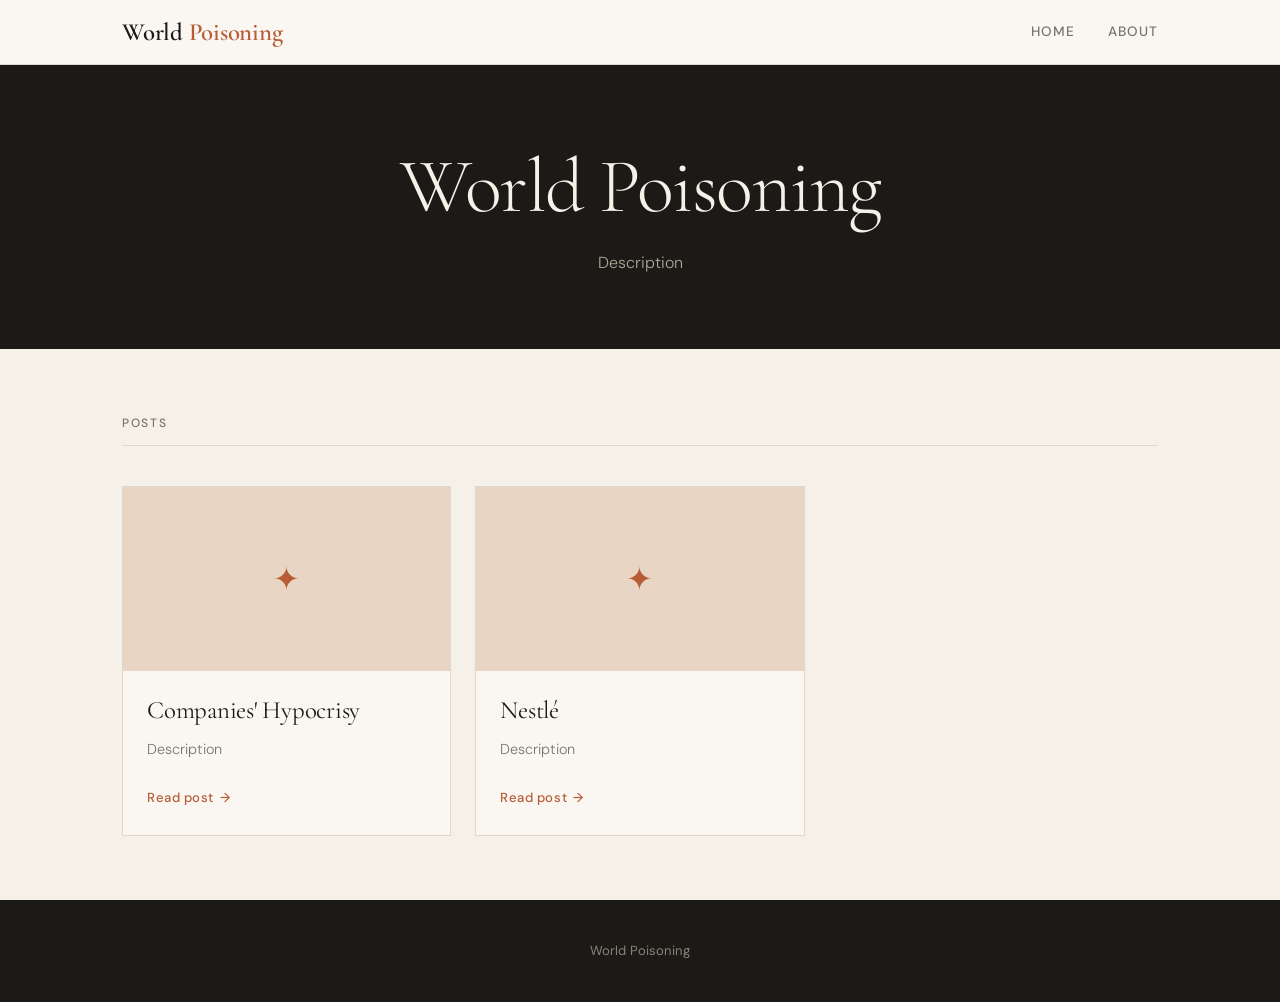
==== index.html @ f6daf37c "Add files via upload" ====
<!DOCTYPE html>
<html lang="en">
<head>
  <meta charset="UTF-8" />
  <meta name="viewport" content="width=device-width, initial-scale=1.0" />
  <title>World Poisoning</title>
  <link rel="stylesheet" href="style.css" />
</head>
<body>

  <header class="site-header">
    <div class="header-inner">
      <a href="index.html" class="site-logo">World <span>Poisoning</span></a>
      <nav>
        <ul class="site-nav">
          <li><a href="index.html">Home</a></li>
          <li><a href="about.html">About</a></li>
        </ul>
      </nav>
    </div>
  </header>

  <section class="hero">
    <h1>World Poisoning</h1>
    <p>Description</p>
  </section>

  <main class="posts-section">
    <p class="section-label">Posts</p>

    <div class="posts-grid">

      <!-- POST 1 -->
      <a href="companies-hypocrisy.html" class="post-card">
        <div class="card-img no-image">✦</div>
        <div class="card-body">
          <h2 class="card-title">Companies' Hypocrisy</h2>
          <p class="card-excerpt">Description</p>
          <span class="card-link">Read post</span>
        </div>
      </a>

      <!-- POST 2 -->
      <a href="nestle.html" class="post-card">
        <div class="card-img no-image">✦</div>
        <div class="card-body">
          <h2 class="card-title">Nestlé</h2>
          <p class="card-excerpt">Description</p>
          <span class="card-link">Read post</span>
        </div>
      </a>

      <!-- TO ADD A NEW POST: copy one of the blocks above,
           paste it here, change the href, title, and description -->

    </div>
  </main>

  <footer class="site-footer">
    <p>World Poisoning</p>
  </footer>

</body>
</html>
---- style.css ----
@import url('https://fonts.googleapis.com/css2?family=Cormorant+Garamond:ital,wght@0,300;0,400;0,600;1,300;1,400&family=DM+Sans:wght@300;400;500&display=swap');

:root {
  --bg:          #f5f0e8;
  --surface:     #faf7f2;
  --text:        #1c1a17;
  --text-muted:  #7a7568;
  --accent:      #b85c38;
  --accent-soft: #e8d5c4;
  --border:      #ddd8ce;
  --font-display: 'Cormorant Garamond', Georgia, serif;
  --font-body:    'DM Sans', sans-serif;
  --max-w:       780px;
  --wide-w:      1100px;
}

*, *::before, *::after { box-sizing: border-box; margin: 0; padding: 0; }
html { scroll-behavior: smooth; }
body {
  background-color: var(--bg);
  color: var(--text);
  font-family: var(--font-body);
  font-size: 17px;
  line-height: 1.7;
  -webkit-font-smoothing: antialiased;
}
a { color: inherit; text-decoration: none; }
img { display: block; max-width: 100%; height: auto; }

/* ─── Header ─── */
.site-header {
  background-color: var(--surface);
  border-bottom: 1px solid var(--border);
  position: sticky;
  top: 0;
  z-index: 100;
}
.header-inner {
  max-width: var(--wide-w);
  margin: 0 auto;
  padding: 0 2rem;
  display: flex;
  align-items: center;
  justify-content: space-between;
  height: 64px;
}
.site-logo {
  font-family: var(--font-display);
  font-size: 1.55rem;
  font-weight: 600;
  letter-spacing: -0.01em;
}
.site-logo span { color: var(--accent); }
.site-nav {
  display: flex;
  gap: 2rem;
  list-style: none;
  font-size: 0.85rem;
  font-weight: 500;
  letter-spacing: 0.08em;
  text-transform: uppercase;
}
.site-nav a { color: var(--text-muted); transition: color 0.2s; }
.site-nav a:hover { color: var(--accent); }

/* ─── Hero ─── */
.hero {
  background-color: var(--text);
  color: var(--bg);
  padding: 5rem 2rem 4.5rem;
  text-align: center;
}
.hero h1 {
  font-family: var(--font-display);
  font-size: clamp(2.8rem, 6vw, 5rem);
  font-weight: 300;
  line-height: 1.1;
  letter-spacing: -0.02em;
  max-width: 700px;
  margin: 0 auto 1.25rem;
}
.hero p {
  font-size: 1rem;
  color: #b0a899;
  max-width: 480px;
  margin: 0 auto;
  font-weight: 300;
}

/* ─── Posts Section ─── */
.posts-section {
  max-width: var(--wide-w);
  margin: 0 auto;
  padding: 4rem 2rem;
}
.section-label {
  font-size: 0.75rem;
  font-weight: 500;
  letter-spacing: 0.14em;
  text-transform: uppercase;
  color: var(--text-muted);
  border-bottom: 1px solid var(--border);
  padding-bottom: 0.75rem;
  margin-bottom: 2.5rem;
}
.posts-grid {
  display: grid;
  grid-template-columns: repeat(auto-fill, minmax(300px, 1fr));
  gap: 1.5rem;
}
.post-card {
  background: var(--surface);
  border: 1px solid var(--border);
  overflow: hidden;
  transition: box-shadow 0.25s, transform 0.25s;
  display: block;
}
.post-card:hover {
  box-shadow: 0 6px 28px rgba(0,0,0,0.08);
  transform: translateY(-2px);
}
.post-card .card-img {
  aspect-ratio: 16/9;
  overflow: hidden;
  background: var(--accent-soft);
}
.post-card .card-img img {
  width: 100%; height: 100%; object-fit: cover;
  transition: transform 0.5s ease;
}
.post-card:hover .card-img img { transform: scale(1.04); }
.card-img.no-image {
  display: flex;
  align-items: center;
  justify-content: center;
  background: var(--accent-soft);
  color: var(--accent);
  font-size: 2rem;
}
.post-card .card-body { padding: 1.5rem; }
.card-title {
  font-family: var(--font-display);
  font-size: 1.55rem;
  font-weight: 400;
  line-height: 1.25;
  letter-spacing: -0.01em;
  margin-bottom: 0.75rem;
  color: var(--text);
}
.card-excerpt {
  font-size: 0.9rem;
  color: var(--text-muted);
  line-height: 1.65;
  margin-bottom: 1.25rem;
  font-weight: 300;
}
.card-link {
  display: inline-flex;
  align-items: center;
  gap: 0.4rem;
  font-size: 0.82rem;
  font-weight: 500;
  color: var(--accent);
  letter-spacing: 0.04em;
  transition: gap 0.2s;
}
.card-link:hover { gap: 0.7rem; }
.card-link::after { content: '→'; }

/* ─── Single Post ─── */
.post-header {
  max-width: var(--max-w);
  margin: 0 auto;
  padding: 4rem 2rem 2rem;
}
.post-title {
  font-family: var(--font-display);
  font-size: clamp(2rem, 5vw, 3.5rem);
  font-weight: 300;
  line-height: 1.12;
  letter-spacing: -0.02em;
  margin-bottom: 1.25rem;
  padding-bottom: 2rem;
  border-bottom: 1px solid var(--border);
}
.post-cover {
  max-width: var(--wide-w);
  margin: 0 auto 3rem;
  padding: 0 2rem;
}
.post-cover img {
  width: 100%;
  max-height: 520px;
  object-fit: cover;
}
.post-body {
  max-width: var(--max-w);
  margin: 0 auto;
  padding: 0 2rem 5rem;
}
.post-body p {
  margin-bottom: 1.5rem;
  font-weight: 300;
  color: #2e2b26;
  line-height: 1.85;
}
.post-body h2 {
  font-family: var(--font-display);
  font-size: 1.9rem;
  font-weight: 400;
  letter-spacing: -0.01em;
  margin: 3rem 0 1rem;
  line-height: 1.2;
}
.post-body figure { margin: 2.5rem 0; }
.post-body figure img { width: 100%; }
.post-body figcaption {
  font-size: 0.8rem;
  color: var(--text-muted);
  text-align: center;
  margin-top: 0.6rem;
  font-style: italic;
}

/* ─── About Section ─── */
.about-section {
  max-width: var(--max-w);
  margin: 0 auto;
  padding: 4rem 2rem;
}
.about-section h2 {
  font-family: var(--font-display);
  font-size: 2rem;
  font-weight: 300;
  margin-bottom: 2rem;
  padding-bottom: 1rem;
  border-bottom: 1px solid var(--border);
}
.about-block {
  margin-bottom: 2rem;
}
.about-block h3 {
  font-family: var(--font-display);
  font-size: 1.3rem;
  font-weight: 600;
  margin-bottom: 0.5rem;
  color: var(--accent);
}
.about-block p {
  font-size: 0.95rem;
  color: var(--text-muted);
  font-weight: 300;
}

/* ─── Misc ─── */
.post-divider {
  max-width: var(--max-w);
  margin: 0 auto;
  border: none;
  border-top: 1px solid var(--border);
}
.back-wrap {
  max-width: var(--max-w);
  margin: 0 auto;
  padding: 2rem 2rem 0;
}
.back-link {
  display: inline-flex;
  align-items: center;
  gap: 0.5rem;
  font-size: 0.82rem;
  font-weight: 500;
  color: var(--text-muted);
  letter-spacing: 0.04em;
  transition: color 0.2s, gap 0.2s;
}
.back-link::before { content: '←'; }
.back-link:hover { color: var(--accent); gap: 0.75rem; }

/* ─── Footer ─── */
.site-footer {
  background-color: var(--text);
  color: #8a8278;
  text-align: center;
  padding: 2.5rem 2rem;
  font-size: 0.82rem;
}

/* ─── Responsive ─── */
@media (max-width: 768px) {
  .site-nav { display: none; }
}
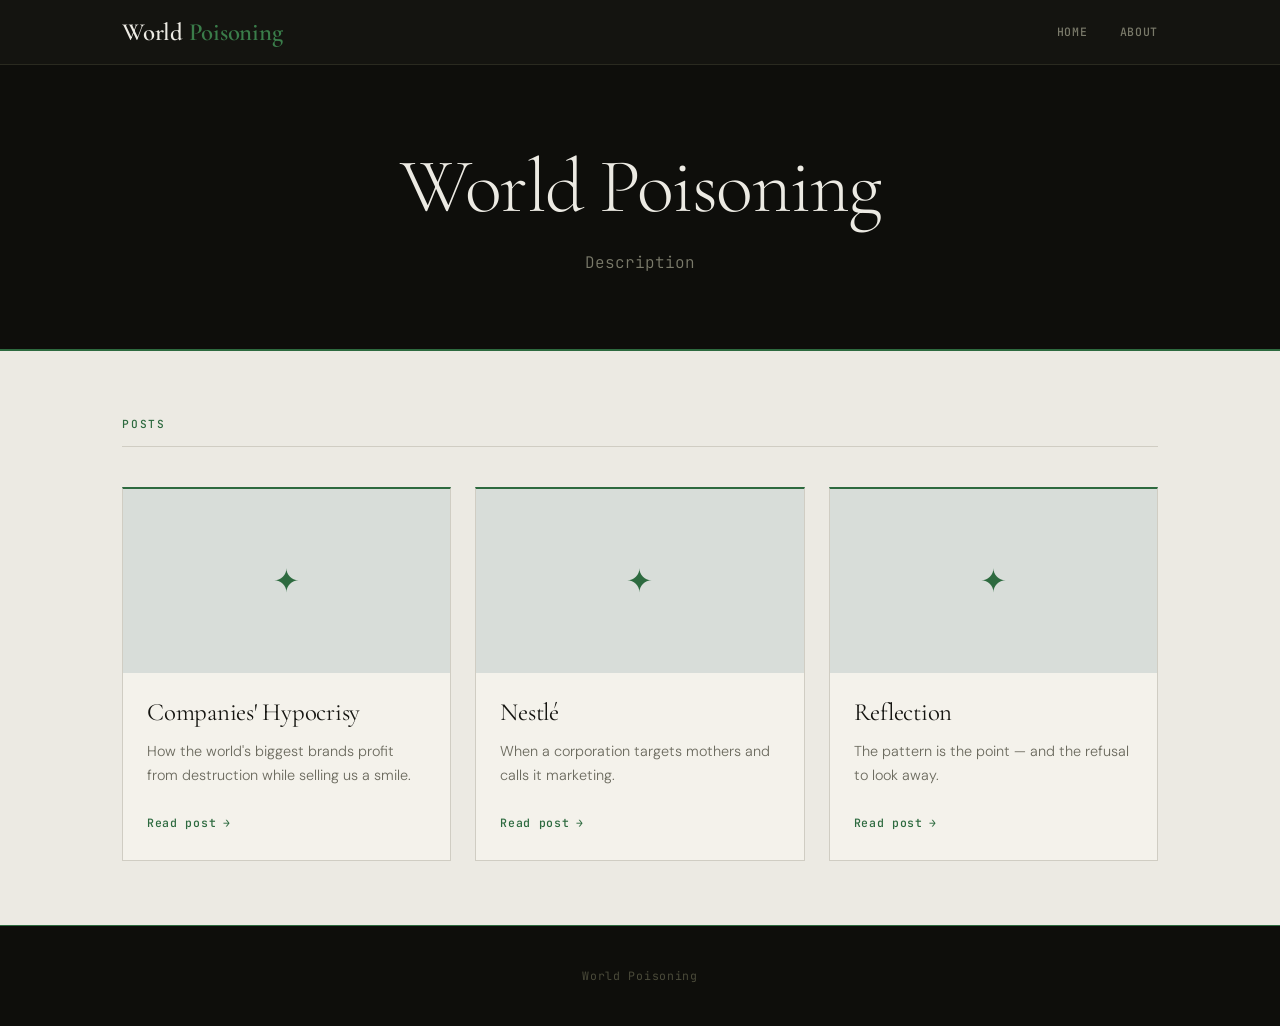
==== commit ab856cd9: "Add files via upload" ====
--- a/index.html
+++ b/index.html
@@ -35,7 +35,7 @@
         <div class="card-img no-image">✦</div>
         <div class="card-body">
           <h2 class="card-title">Companies' Hypocrisy</h2>
-          <p class="card-excerpt">Description</p>
+          <p class="card-excerpt">How the world's biggest brands profit from destruction while selling us a smile.</p>
           <span class="card-link">Read post</span>
         </div>
       </a>
@@ -45,13 +45,23 @@
         <div class="card-img no-image">✦</div>
         <div class="card-body">
           <h2 class="card-title">Nestlé</h2>
-          <p class="card-excerpt">Description</p>
+          <p class="card-excerpt">When a corporation targets mothers and calls it marketing.</p>
           <span class="card-link">Read post</span>
         </div>
       </a>
 
-      <!-- TO ADD A NEW POST: copy one of the blocks above,
-           paste it here, change the href, title, and description -->
+      <!-- POST 3 -->
+      <a href="reflection.html" class="post-card">
+        <div class="card-img no-image">✦</div>
+        <div class="card-body">
+          <h2 class="card-title">Reflection</h2>
+          <p class="card-excerpt">The pattern is the point — and the refusal to look away.</p>
+          <span class="card-link">Read post</span>
+        </div>
+      </a>
+
+      <!-- TO ADD A NEW POST: copy one block above, paste it here,
+           change the href, title, and description -->
 
     </div>
   </main>
--- a/style.css
+++ b/style.css
@@ -1,15 +1,17 @@
-@import url('https://fonts.googleapis.com/css2?family=Cormorant+Garamond:ital,wght@0,300;0,400;0,600;1,300;1,400&family=DM+Sans:wght@300;400;500&display=swap');
+@import url('https://fonts.googleapis.com/css2?family=Cormorant+Garamond:ital,wght@0,300;0,400;0,600;1,300;1,400&family=DM+Sans:wght@300;400;500&family=JetBrains+Mono:wght@400;500&display=swap');
 
 :root {
-  --bg:          #f5f0e8;
-  --surface:     #faf7f2;
-  --text:        #1c1a17;
-  --text-muted:  #7a7568;
-  --accent:      #b85c38;
-  --accent-soft: #e8d5c4;
-  --border:      #ddd8ce;
+  --bg:          #eceae3;
+  --surface:     #f4f2eb;
+  --text:        #141410;
+  --text-muted:  #6b6a5e;
+  --accent:      #2d6a3f;
+  --accent-soft: #c8dece;
+  --accent-glow: #3a7d4a;
+  --border:      #d0cdc3;
   --font-display: 'Cormorant Garamond', Georgia, serif;
   --font-body:    'DM Sans', sans-serif;
+  --font-mono:    'JetBrains Mono', monospace;
   --max-w:       780px;
   --wide-w:      1100px;
 }
@@ -29,8 +31,8 @@
 
 /* ─── Header ─── */
 .site-header {
-  background-color: var(--surface);
-  border-bottom: 1px solid var(--border);
+  background-color: var(--text);
+  border-bottom: 1px solid #2a2a20;
   position: sticky;
   top: 0;
   z-index: 100;
@@ -49,26 +51,29 @@
   font-size: 1.55rem;
   font-weight: 600;
   letter-spacing: -0.01em;
-}
-.site-logo span { color: var(--accent); }
+  color: var(--bg);
+}
+.site-logo span { color: var(--accent-glow); }
 .site-nav {
   display: flex;
   gap: 2rem;
   list-style: none;
-  font-size: 0.85rem;
-  font-weight: 500;
-  letter-spacing: 0.08em;
+  font-family: var(--font-mono);
+  font-size: 0.72rem;
+  font-weight: 500;
+  letter-spacing: 0.06em;
   text-transform: uppercase;
 }
-.site-nav a { color: var(--text-muted); transition: color 0.2s; }
-.site-nav a:hover { color: var(--accent); }
+.site-nav a { color: #7a7a6a; transition: color 0.2s; }
+.site-nav a:hover { color: var(--accent-glow); }
 
 /* ─── Hero ─── */
 .hero {
-  background-color: var(--text);
+  background-color: #0e0e0b;
   color: var(--bg);
   padding: 5rem 2rem 4.5rem;
   text-align: center;
+  border-bottom: 2px solid var(--accent);
 }
 .hero h1 {
   font-family: var(--font-display);
@@ -81,10 +86,11 @@
 }
 .hero p {
   font-size: 1rem;
-  color: #b0a899;
+  color: #7a7a6a;
   max-width: 480px;
   margin: 0 auto;
   font-weight: 300;
+  font-family: var(--font-mono);
 }
 
 /* ─── Posts Section ─── */
@@ -94,11 +100,12 @@
   padding: 4rem 2rem;
 }
 .section-label {
-  font-size: 0.75rem;
-  font-weight: 500;
-  letter-spacing: 0.14em;
+  font-family: var(--font-mono);
+  font-size: 0.7rem;
+  font-weight: 500;
+  letter-spacing: 0.16em;
   text-transform: uppercase;
-  color: var(--text-muted);
+  color: var(--accent);
   border-bottom: 1px solid var(--border);
   padding-bottom: 0.75rem;
   margin-bottom: 2.5rem;
@@ -111,12 +118,13 @@
 .post-card {
   background: var(--surface);
   border: 1px solid var(--border);
+  border-top: 2px solid var(--accent);
   overflow: hidden;
   transition: box-shadow 0.25s, transform 0.25s;
   display: block;
 }
 .post-card:hover {
-  box-shadow: 0 6px 28px rgba(0,0,0,0.08);
+  box-shadow: 0 6px 28px rgba(45,106,63,0.1);
   transform: translateY(-2px);
 }
 .post-card .card-img {
@@ -127,15 +135,17 @@
 .post-card .card-img img {
   width: 100%; height: 100%; object-fit: cover;
   transition: transform 0.5s ease;
-}
-.post-card:hover .card-img img { transform: scale(1.04); }
+  filter: grayscale(15%);
+}
+.post-card:hover .card-img img { transform: scale(1.04); filter: grayscale(0%); }
 .card-img.no-image {
   display: flex;
   align-items: center;
   justify-content: center;
-  background: var(--accent-soft);
+  background: #d8ddd9;
   color: var(--accent);
   font-size: 2rem;
+  font-family: var(--font-mono);
 }
 .post-card .card-body { padding: 1.5rem; }
 .card-title {
@@ -158,10 +168,11 @@
   display: inline-flex;
   align-items: center;
   gap: 0.4rem;
-  font-size: 0.82rem;
-  font-weight: 500;
-  color: var(--accent);
-  letter-spacing: 0.04em;
+  font-family: var(--font-mono);
+  font-size: 0.72rem;
+  font-weight: 500;
+  color: var(--accent);
+  letter-spacing: 0.06em;
   transition: gap 0.2s;
 }
 .card-link:hover { gap: 0.7rem; }
@@ -192,6 +203,7 @@
   width: 100%;
   max-height: 520px;
   object-fit: cover;
+  filter: grayscale(10%);
 }
 .post-body {
   max-width: var(--max-w);
@@ -201,7 +213,7 @@
 .post-body p {
   margin-bottom: 1.5rem;
   font-weight: 300;
-  color: #2e2b26;
+  color: #2a2a1e;
   line-height: 1.85;
 }
 .post-body h2 {
@@ -213,14 +225,21 @@
   line-height: 1.2;
 }
 .post-body figure { margin: 2.5rem 0; }
-.post-body figure img { width: 100%; }
+.post-body figure img {
+  width: 100%;
+  filter: grayscale(10%);
+  transition: filter 0.3s;
+}
+.post-body figure img:hover { filter: grayscale(0%); }
 .post-body figcaption {
-  font-size: 0.8rem;
-  color: var(--text-muted);
-  text-align: center;
-  margin-top: 0.6rem;
-  font-style: italic;
-}
+  font-family: var(--font-mono);
+  font-size: 0.72rem;
+  color: var(--accent);
+  text-align: left;
+  margin-top: 0.5rem;
+  letter-spacing: 0.04em;
+}
+.post-body figcaption::before { content: '// '; opacity: 0.6; }
 
 /* ─── About Section ─── */
 .about-section {
@@ -236,13 +255,13 @@
   padding-bottom: 1rem;
   border-bottom: 1px solid var(--border);
 }
-.about-block {
-  margin-bottom: 2rem;
-}
+.about-block { margin-bottom: 2rem; }
 .about-block h3 {
-  font-family: var(--font-display);
-  font-size: 1.3rem;
-  font-weight: 600;
+  font-family: var(--font-mono);
+  font-size: 0.8rem;
+  font-weight: 500;
+  letter-spacing: 0.1em;
+  text-transform: uppercase;
   margin-bottom: 0.5rem;
   color: var(--accent);
 }
@@ -268,22 +287,26 @@
   display: inline-flex;
   align-items: center;
   gap: 0.5rem;
-  font-size: 0.82rem;
+  font-family: var(--font-mono);
+  font-size: 0.72rem;
   font-weight: 500;
   color: var(--text-muted);
-  letter-spacing: 0.04em;
+  letter-spacing: 0.06em;
   transition: color 0.2s, gap 0.2s;
 }
-.back-link::before { content: '←'; }
+.back-link::before { content: '← '; }
 .back-link:hover { color: var(--accent); gap: 0.75rem; }
 
 /* ─── Footer ─── */
 .site-footer {
-  background-color: var(--text);
-  color: #8a8278;
+  background-color: #0e0e0b;
+  color: #4a4a3a;
   text-align: center;
   padding: 2.5rem 2rem;
-  font-size: 0.82rem;
+  font-family: var(--font-mono);
+  font-size: 0.72rem;
+  letter-spacing: 0.06em;
+  border-top: 1px solid var(--accent);
 }
 
 /* ─── Responsive ─── */
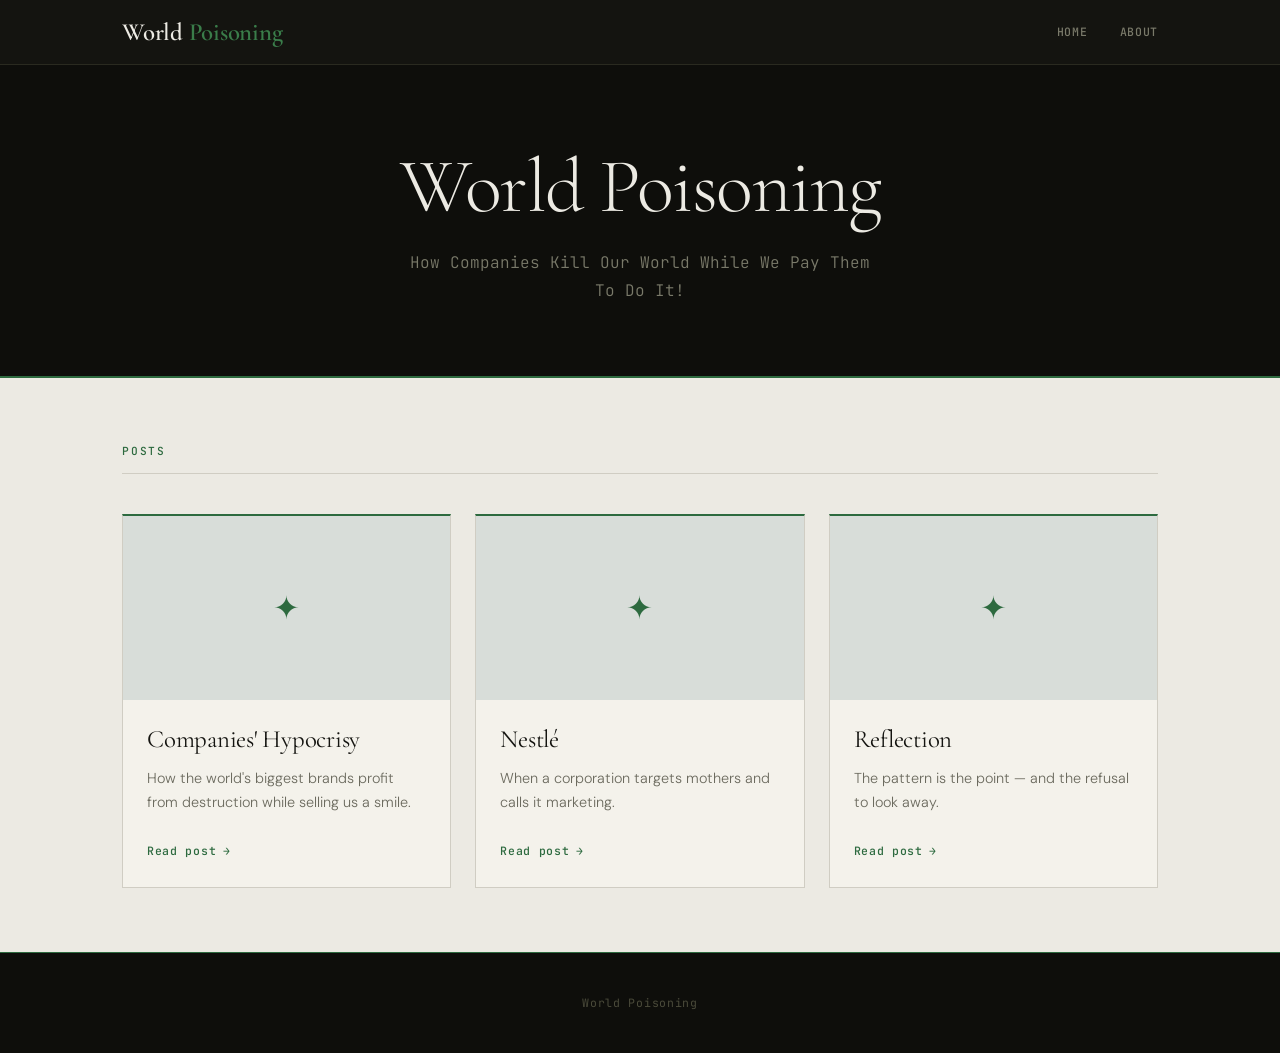
==== commit 3ebac70a: "Update index.html" ====
--- a/index.html
+++ b/index.html
@@ -22,7 +22,7 @@
 
   <section class="hero">
     <h1>World Poisoning</h1>
-    <p>Description</p>
+    <p>How Companies Kill Our World While We Pay Them To Do It!</p>
   </section>
 
   <main class="posts-section">
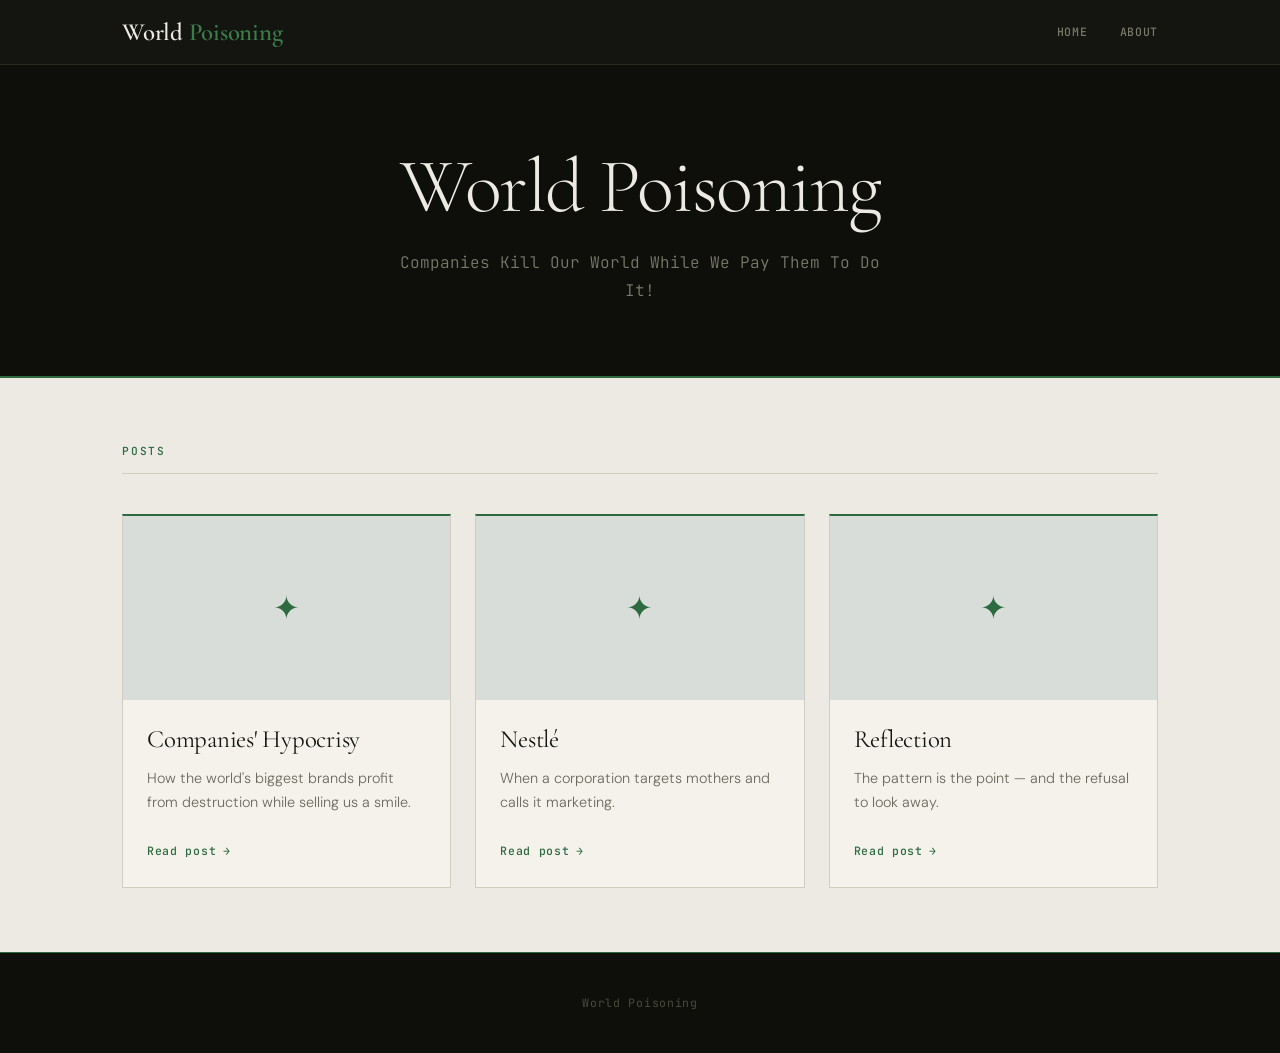
==== commit ee79eacb: "Update index.html" ====
--- a/index.html
+++ b/index.html
@@ -22,7 +22,7 @@
 
   <section class="hero">
     <h1>World Poisoning</h1>
-    <p>How Companies Kill Our World While We Pay Them To Do It!</p>
+    <p>Companies Kill Our World While We Pay Them To Do It!</p>
   </section>
 
   <main class="posts-section">
